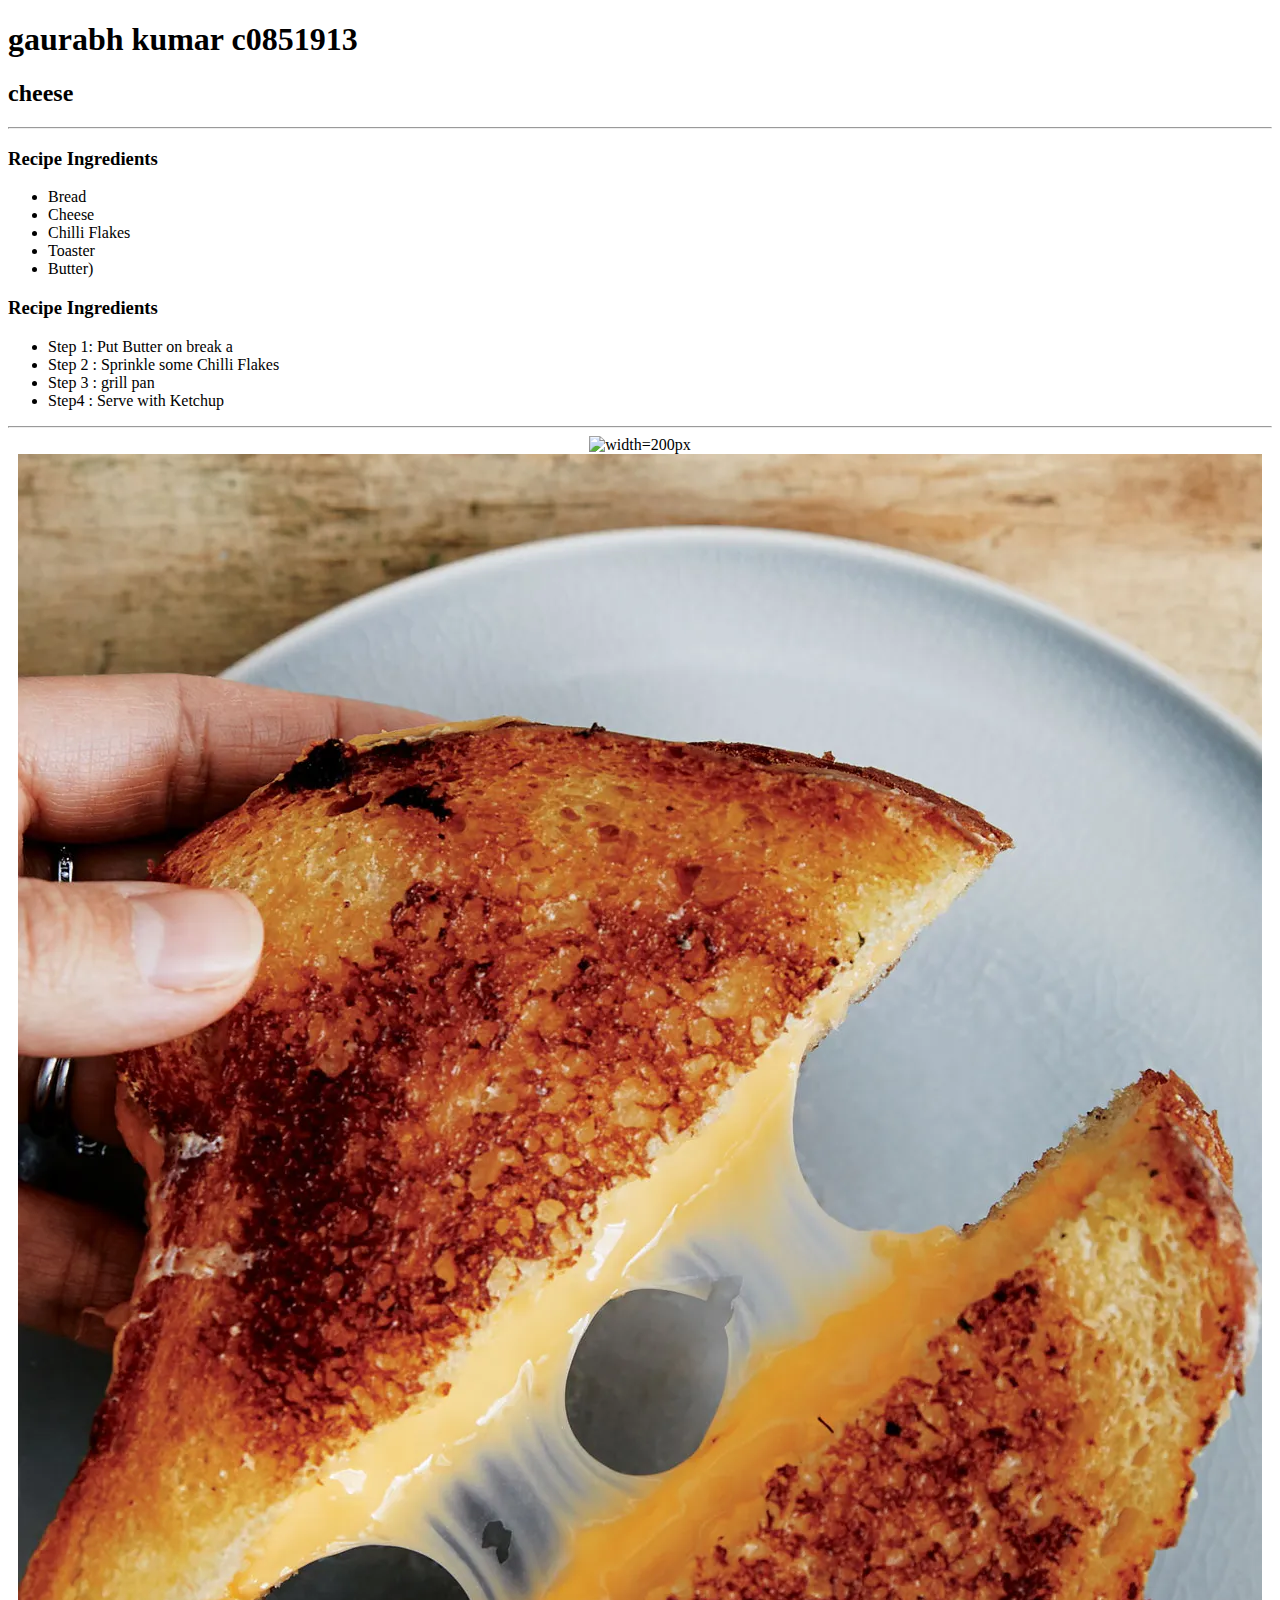
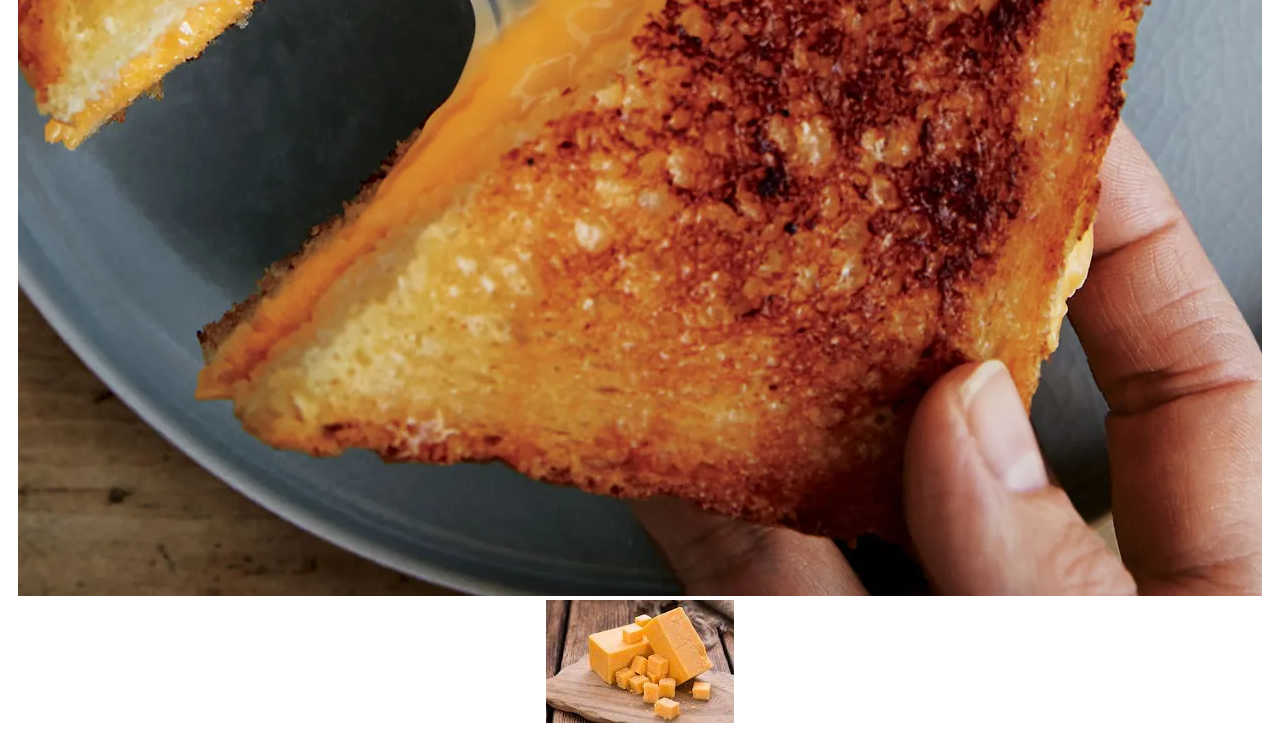
==== Recipe1.HTML @ ec5de13c "partONE" ====
<!DOCTYPE html>
<HTML>
    <HEAD>
    <link href="ExternalCss.css" rel="stylesheet">
    <H1> gaurabh kumar c0851913</H1>
    <H2>cheese</H2>
    <HR>
    </HEAD>
    <body>
    <section class="hero">
          <div class="split split-right">
    <div class="RecipeIN">
            <h3>Recipe Ingredients</h3>
    <ul>
      <li>Bread</li>
      <li>Cheese</li>
      <li>Chilli Flakes</li>
    <li>Toaster</li>
    <li>Butter)</li>
   
    </ul>
    </div>
          </div>
    <div class="split split-right">
          <div class="RecipeIN">
            <h3>Recipe Ingredients</h3>
    <ul>
      <li>Step 1: Put Butter on break a</li>
      <li>Step 2 : Sprinkle some Chilli Flakes </li>
      <li>Step 3 : grill  pan</li>
    <li>Step4 : Serve with Ketchup</li>
    </ul>
    </div>
    </div>
        </section>
    <HR>
    <center>
    <div class="img">
    <img src="https://www.healthyeating.org/images/default-source/home-0.0/nutrition-topics-2.0/milk-dairy/2-1-3-1dairyfoods_cheese_detailfeature_thumb.jpg?sfvrsn=aba8c621_4" alt="width=200px">
    <img src="cheeseToast1.webp" alt="width=200px">
    <img src="[data-uri]">
    </div>
    </center>
    </body>
    </HTML>
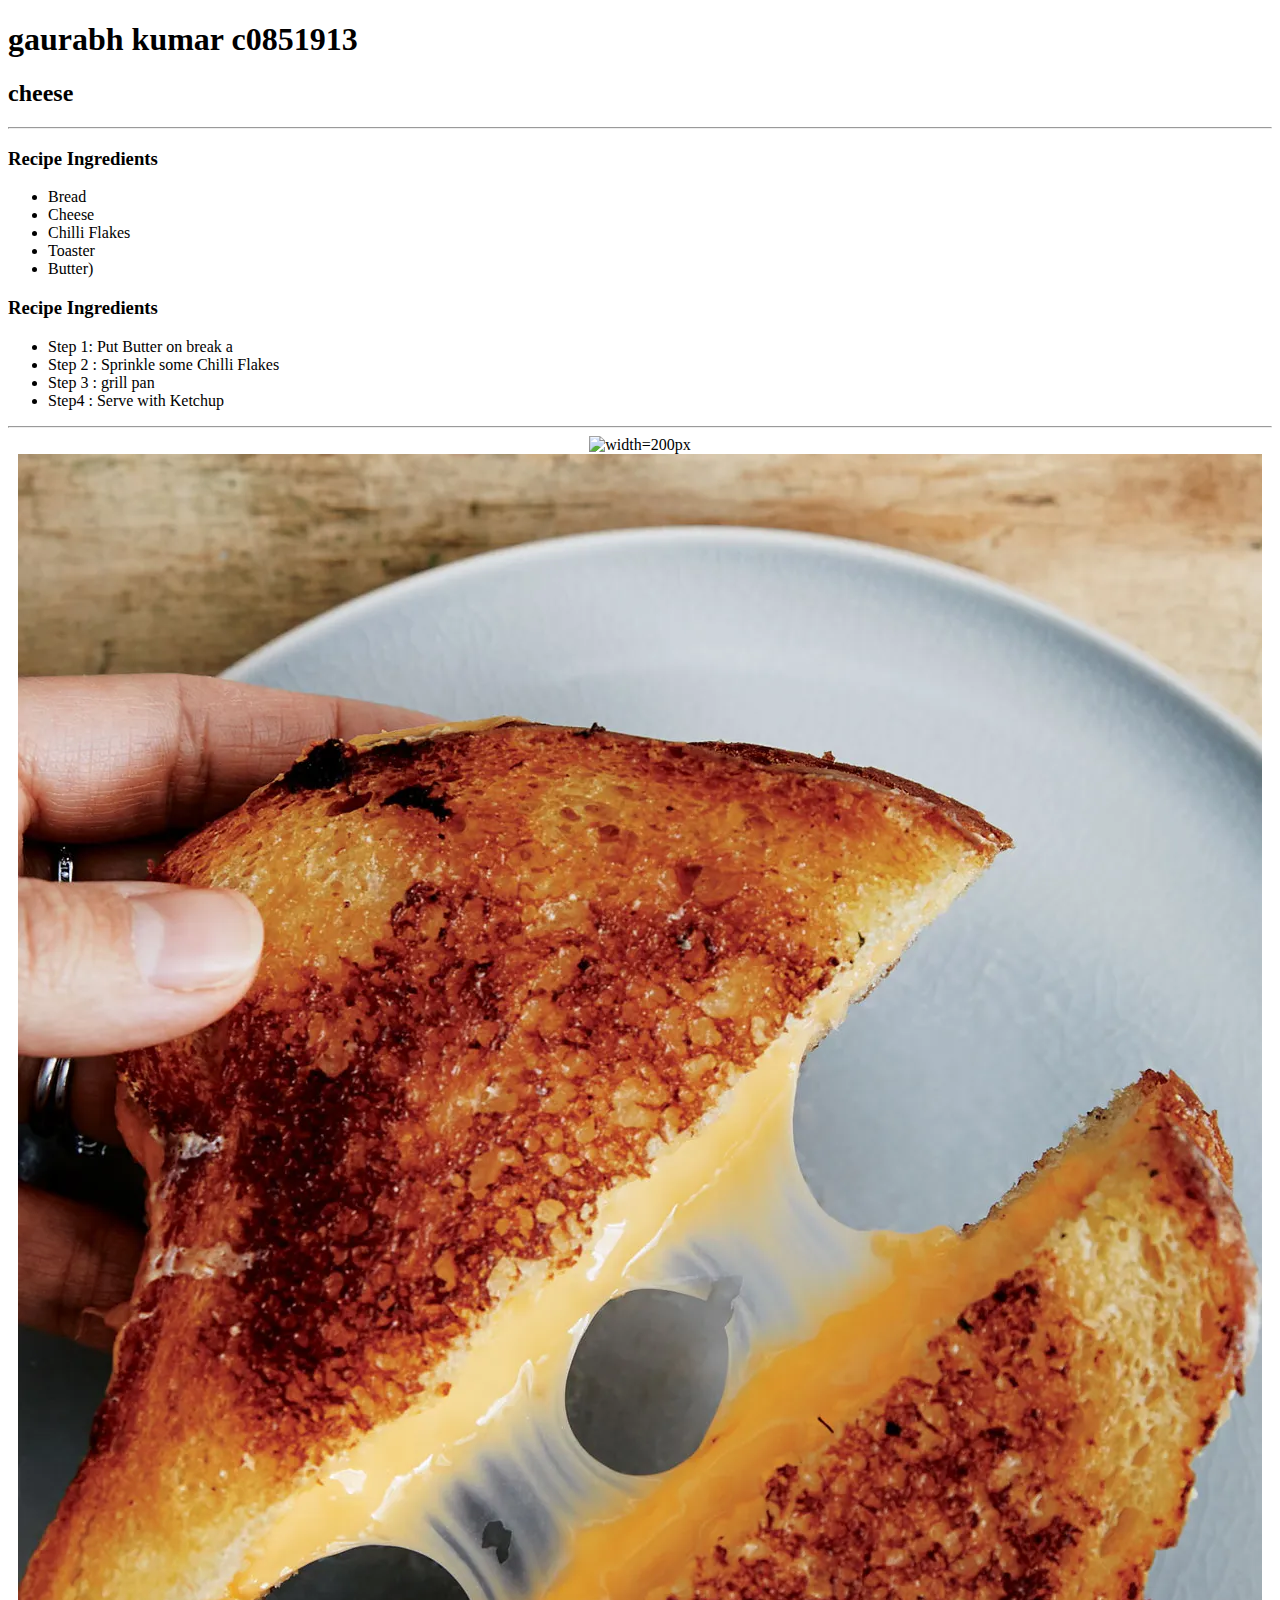
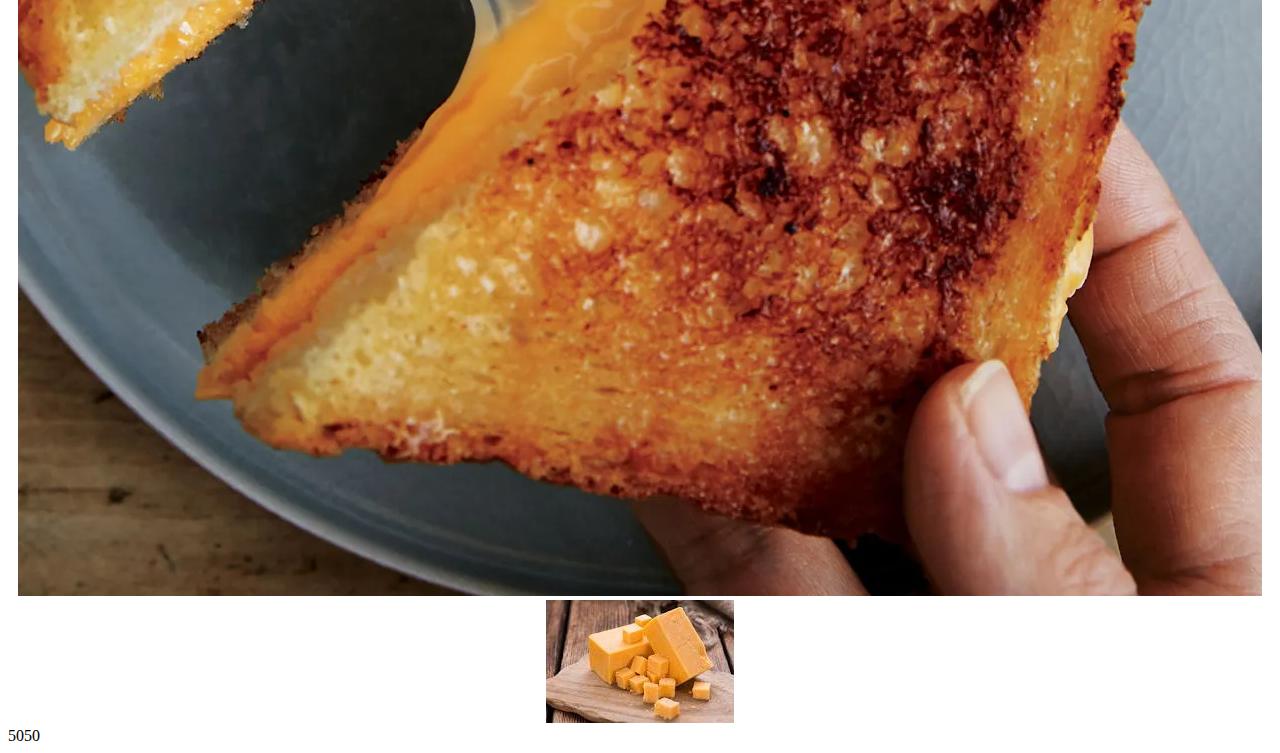
==== commit 1f5877c8: "MAD3144S22LABTEST1" ====
--- a/Recipe1.HTML
+++ b/Recipe1.HTML
@@ -37,9 +37,24 @@
     <center>
     <div class="img">
     <img src="https://www.healthyeating.org/images/default-source/home-0.0/nutrition-topics-2.0/milk-dairy/2-1-3-1dairyfoods_cheese_detailfeature_thumb.jpg?sfvrsn=aba8c621_4" alt="width=200px">
-    <img src="cheeseToast1.webp" alt="width=200px">
+    <img src="cheeseToast1.webp" alt="india1">
     <img src="[data-uri]">
     </div>
     </center>
+    
+    <script>
+      document.write(sum(1,100));
+      function sum(a,b){
+      const start = a;
+      const end = b;
+      var current;
+      var sum = 0;
+      for (var i=a; i<=b; i++ ){
+          sum = sum+i;
+          }
+      return sum;
+      }
+  </script>
     </body>
+
     </HTML>